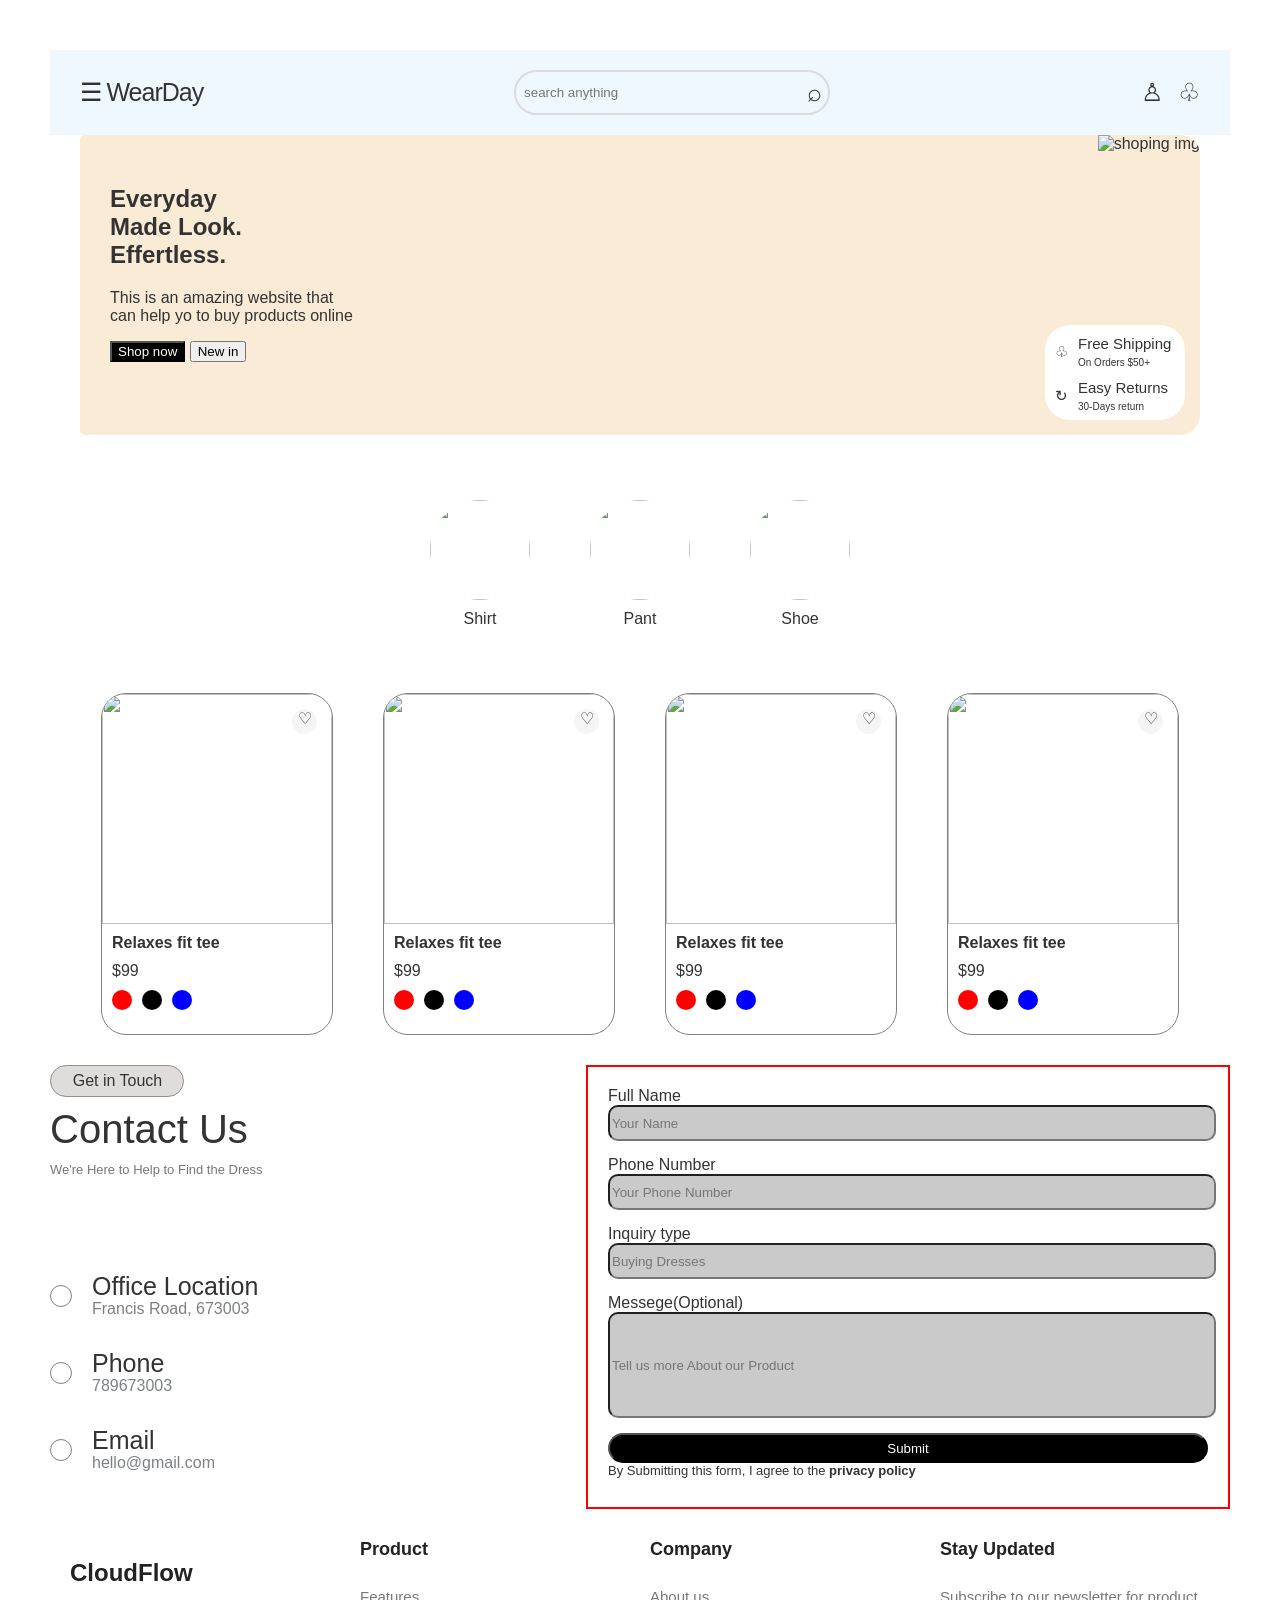
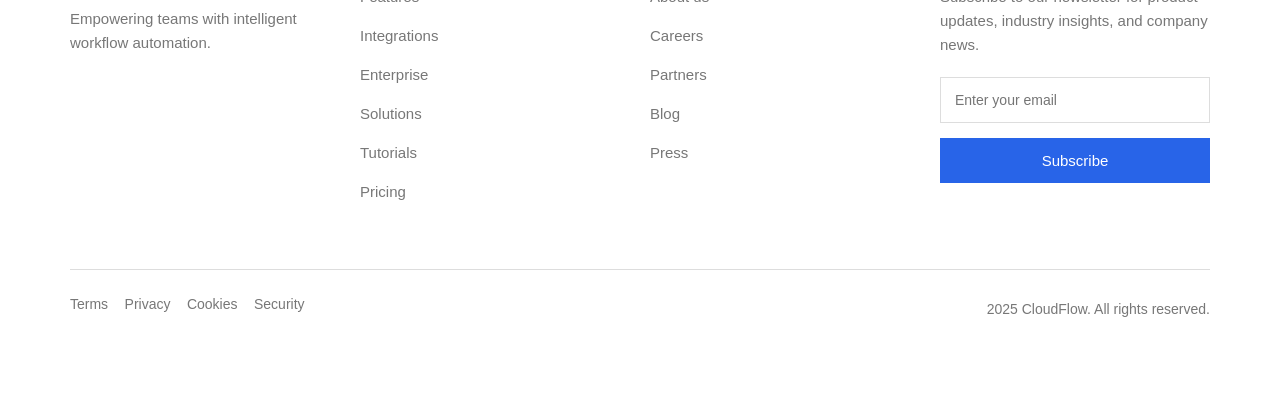
==== main.html @ ed339ae3 "new changes" ====
<!doctype html>
<html lang="en">
  <head>
    <meta charset="UTF-8" />
    <meta name="viewport" content="width=device-width, initial-scale=1.0" />
    <title>Document</title>
    <link rel="stylesheet" href="/main.css">
    <link rel="stylesheet" href="/style.css" />
  </head>

  <body>
    <header class="navbar">
      <div class="logo">
        <span>☰</span>
        <a>WearDay</a>
      </div>
      <div class="searchbar">
        <input type="search" placeholder="search anything" />
        <span>⌕</span>
      </div>
      <div class="cart">
        <span>♙</span>
        <span>♧</span>
      </div>
    </header>
    <section>
      <div class="hero">
        <div class="herosent">
          <h1>
            Everyday <br />
            Made Look. <br />
            Effertless.
          </h1>
          <p>
            This is an amazing website that <br />can help yo to buy products
            online
          </p>
          <button class="img2">Shop now</button>
          <button>New in</button>
        </div>

        <img
          class="heroimg"
          src="https://plus.unsplash.com/premium_photo-1681490813995-ab422f7d6e3b?q=80&w=870&auto=format&fit=crop&ixlib=rb-4.1.0&ixid=NHwxMjA3fDA%3D"
          alt="shoping img"
        />
        <div class="welcommsg">
          <div class="divi3">
            <span>♧</span>
            <div class="divi2">
              <span>Free Shipping</span><br />
              <span class="return2">On Orders $50+</span>
            </div>
          </div>

          <div class="divi4">
            <span>↻</span>
            <div class="divi">
              <span>Easy Returns</span>
              <br />
              <span class="return">30-Days return</span>
            </div>
          </div>
        </div>
      </div>
    </section>
    <section>
      <div class="category">
        <div class="categorycontent">
          <div>
            <img
              src="https://images.unsplash.com/photo-1581655353564-df123a1eb820?q=80&w=387&auto=format&fit=crop&ixlib=rb-4.1.0&ixid=NHwxMjA3fDA%3D"
              alt=""
            />
          </div>
          <span>Shirt</span>
        </div>
        <div class="categorycontent">
          <div>
            <img
              src="https://plus.unsplash.com/premium_photo-1674828601362-afb73c907ebe?q=80&w=453&auto=format&fit=crop&ixlib=rb-4.1.0&ixid=NHwxMjA3fDA%3D"
              alt=""
            />
          </div>
          <span>Pant</span>
        </div>
        <div class="categorycontent">
          <div>
            <img
              src="https://images.unsplash.com/photo-1606107557195-0e29a4b5b4aa?q=80&w=464&auto=format&fit=crop&ixlib=rb-4.1.0&ixid=NHwxMjA3fDA%3D"
              alt=""
            />
          </div>
          <span>Shoe</span>
        </div>
      </div>
    </section>
    <section>
      <div class="newwar">
        <div class="card">
          <div class="cardimage">
            <img
              src="https://images.unsplash.com/photo-1521572163474-6864f9cf17ab?q=80&w=580&auto=format&fit=crop&ixlib=rb-4.1.0&ixid=NHwxMjA3fDA%3D"
              alt=""
            />
          </div>
          <div class="wishlist">
            <span>♡</span>
          </div>
          <div class="cardcontent">
            <span class="content1">Relaxes fit tee</span>
            <span class="content2">$99</span>
            <div class="cardcircle">
              <div class="circle1"></div>
              <div class="circle2"></div>
              <div class="circle3"></div>
            </div>
          </div>
        </div>
        <div class="card">
          <div class="cardimage">
            <img
              src="https://images.unsplash.com/photo-1521572163474-6864f9cf17ab?q=80&w=580&auto=format&fit=crop&ixlib=rb-4.1.0&ixid=NHwxMjA3fDA%3D"
              alt=""
            />
          </div>
          <div class="wishlist">
            <span>♡</span>
          </div>
          <div class="cardcontent">
            <span class="content1">Relaxes fit tee</span>
            <span class="content2">$99</span>
            <div class="cardcircle">
              <div class="circle1"></div>
              <div class="circle2"></div>
              <div class="circle3"></div>
            </div>
          </div>
        </div>
        <div class="card">
          <div class="cardimage">
            <img
              src="https://images.unsplash.com/photo-1521572163474-6864f9cf17ab?q=80&w=580&auto=format&fit=crop&ixlib=rb-4.1.0&ixid=NHwxMjA3fDA%3D"
              alt=""
            />
          </div>
          <div class="wishlist">
            <span>♡</span>
          </div>
          <div class="cardcontent">
            <span class="content1">Relaxes fit tee</span>
            <span class="content2">$99</span>
            <div class="cardcircle">
              <div class="circle1"></div>
              <div class="circle2"></div>
              <div class="circle3"></div>
            </div>
          </div>
        </div>
        <div class="card">
          <div class="cardimage">
            <img
              src="https://images.unsplash.com/photo-1521572163474-6864f9cf17ab?q=80&w=580&auto=format&fit=crop&ixlib=rb-4.1.0&ixid=NHwxMjA3fDA%3D"
              alt=""
            />
          </div>
          <div class="wishlist">
            <span>♡</span>
          </div>
          <div class="cardcontent">
            <span class="content1">Relaxes fit tee</span>
            <span class="content2">$99</span>
            <div class="cardcircle">
              <div class="circle1"></div>
              <div class="circle2"></div>
              <div class="circle3"></div>
            </div>
          </div>
        </div>
      </div>
    </section>
     <link rel="stylesheet" href="/contact.css" />
    <link
      rel="stylesheet"
      href="https://cdnjs.cloudflare.com/ajax/libs/font-awesome/7.3.1/css/all.min.css"
      integrity="sha512-QeR2VH+lsBE5LSAe1Q5EnTBbe7XTBubt8dG93Y7gidSgdMCr8nVqKcfKAMyN96SV8KDbZVTDXChatu5G2KQGzg=="
      crossorigin="anonymous"
      referrerpolicy="no-referrer"
    />
  </head>
  <body>
    <div class="og">

    <div class="og2">
        <div class="content">
      <i class="fa-brands fa-facebook-messenger"></i>
      <span>Get in Touch</span>
    </div>
    <div class="contact">
      <span>Contact Us</span>
    </div>
    <div class="pg">
      <span>We're Here to Help to Find the Dress</span>
    </div>
    <div class="wel">
      <div class="alloc">
        <span class="location"><i class="fa-solid fa-location-dot"></i></span>
        <div class="loc">
          <span>Office Location</span><br />
          <p>Francis Road, 673003</p>
        </div>
      </div>
    </div>
    <div class="kol">
      <div class="alloc">
        <span class="location"><i class="fa-solid fa-phone"></i></span>
        <div class="loc">
          <span>Phone</span><br />
          <p>789673003</p>
        </div>
      </div>
    </div>
    <div class="kol">
      <div class="alloc">
        <span class="location"><i class="fa-regular fa-envelope"></i></i></span>
        <div class="loc">
          <span>Email</span><br />
          <p>hello@gmail.com</p>
        </div>
      </div>
    </div>
    </div>
    <div class="themain">
        <div class="name">
            <span>Full Name</span><br>
            <input type="text" placeholder="Your Name" class="box">
        </div>
        <div class="phn">
            <span>Phone Number</span><br>
            <input type="tel" placeholder="Your Phone Number" class="box">
        </div>
        <div class="text">
            <span>Inquiry type</span><br>
            <input type="text" placeholder="Buying Dresses" class="box">
        </div>
        <div class="msg">
            <span>Messege(Optional)</span><br>
            <input type="text" placeholder="Tell us more About our Product">
        </div>
        <button class="but">Submit</button><br>
        <div class="sent">
            <span>By Submitting this form, I agree to the <b>privacy policy</b> </span>
        </div>

    </div>
    </div>
    <link rel="stylesheet" href="/footer.css" />
    <link
      rel="stylesheet"
      href="https://cdnjs.cloudflare.com/ajax/libs/font-awesome/7.3.1/css/all.min.css"
      integrity="sha512-QeR2VH+lsBE5LSAe1Q5EnTBbe7XTBubt8dG93Y7gidSgdMCr8nVqKcfKAMyN96SV8KDbZVTDXChatu5G2KQGzg=="
      crossorigin="anonymous"
      referrerpolicy="no-referrer"
    />
  </head>
  <body>
    <footer>
      <div class="footer-content">
        <div class="about">
          <h2>CloudFlow</h2>
          <p>Empowering teams with intelligent workflow automation.</p>
          <i class="fa-brands fa-twitter"></i>
          <i class="fa-brands fa-linkedin"></i>
          <i class="fa-brands fa-github"></i>
        </div>

        <div>
          <h3>Product</h3>
          <p>Features</p>
          <p>Integrations</p>
          <p>Enterprise</p>
          <p>Solutions</p>
          <p>Tutorials</p>
          <p>Pricing</p>
        </div>

        <div>
          <h3>Company</h3>
          <p>About us</p>
          <p>Careers</p>
          <p>Partners</p>
          <p>Blog</p>
          <p>Press</p>
        </div>

        <div class="newsletter">
          <h3>Stay Updated</h3>
          <p>
            Subscribe to our newsletter for product updates, industry insights,
            and company news.
          </p>
          <input type="email" placeholder="Enter your email" />
          <button>Subscribe</button>
        </div>
      </div>
      <hr />

      <div class="footer-bottom">
        <div>
          <span>Terms</span>
          <span>Privacy</span>
          <span>Cookies</span>
          <span>Security</span>
        </div>

        <p>2025 CloudFlow. All rights reserved.</p>
      </div>
    </footer>
  
  </body>
</html>
---- main.css ----
body {
  margin: 0px;
  pad: 0px;
}

.navbar {
  display: flex;
  align-items: center;
  justify-content: space-between;
  padding: 20px 30px;
  background-color: aliceblue;
}

.logo {
  gap: 15px;
  align-content: center;
}

.logo span {
  font-size: 25px;
  padding: 0px;
  margin: 0px;
}

.logo a {
  font-size: 25px;
  font-weight: 900px;
  letter-spacing: -1px;
  text-decoration: none;
}

.searchbar {
  display: flex;
  align-items: center;
  justify-content: space-between;
  border: 2px solid rgb(219, 219, 219);
  padding: 6px;
  border-radius: 25px;
  width: 300px;
}

.searchbar input {
  background-color: aliceblue;
  border: none;
}

.searchbar span {
  font-size: 25px;
}

.cart {
  font-size: 25px;
  display: flex;
  gap: 15px;
}

.hero {
  display: flex;
  background-color: antiquewhite;
  justify-content: space-between;
  margin: 0px 30px;
  border-radius: 5px 20px 20px 5px;
  position: relative;
}

.heroimg {
  height: 300px;
  border-radius: 0px 20px 20px 0px;
}

.herosent {
  margin: 30px;
}

.img2 {
  color: white;
  background-color: black;
}
.welcommsg {
  display: block;
  position: absolute;
  background-color: rgb(255, 255, 255);
  height: 75px;
  width: 120px;
  bottom: 15px;
  right: 15px;
  border-radius: 25px;
  z-index: 10;
  padding: 10px 10px;
}
.divi3 {
  display: flex;
  align-items: center;
  font-size: 15px;
  gap: 10px;
}
.divi4 {
  display: flex;
  align-items: center;
  font-size: 15px;
  gap: 10px;
  margin-top: 10px;
}

.return {
  font-size: 10px;
  font-weight: 100;
}
.return2 {
  font-size: 10px;
  font-weight: 100;
}
.category {
  margin: 30px 30px 0px 30px;
  display: grid;
  grid-column: 3;
  grid-auto-flow: column;
  gap: 50px;
  justify-content: center;
  padding: 30px;
}
.categorycontent {
  margin: 5px;
  display: flex;
  flex-direction: column;
  gap: 10px;
  align-items: center;
}
.categorycontent div {
  width: 100px;
  height: 100px;
  border-radius: 50%;
  overflow: hidden;
}
.categorycontent img {
  width: 100px;
  height: 100px;
}
.categorycontent img:hover {
  transform: scale(1.1);
}
.categorycontent span:hover {
  color: red;
}
.categorycontent div:hover {
  border: 2px solid green;
}
.newwar{
    margin: 30px;
    display: grid;
    grid-column: 4;
    grid-auto-flow: column;
    gap: 50px;
    justify-content: center ;
}
.card{
    height: 340px;
    width: 230px;
    overflow: hidden;
    border: 1px solid grey;
    border-radius: 25px;
    position: relative;
}
.cardimage{
    width: 100%;
    height: 230px;
    overflow: hidden;
}
.cardimage img{
    width: 100%;
    height: 100%;
}
.wishlist{
    position: absolute;
    z-index: 10px;
    height: 25px;
    width: 25px;
    background-color: whitesmoke;
    top: 15px;
    right: 15px;
    border-radius: 50%;
    text-align: center;
}
.cardcontent{
    display: flex;
    flex-direction: column;
    text-align:start;
    gap: 10px;
    padding: 10px;
}
.content1{
    font-weight: bold;
}
.content2{
    font-weight: 100;
}
.cardcircle{
    display: flex;
    flex-direction: row;
    gap: 10px;
}
.circle1{
    height: 20px;
    width: 20px;
    background-color: red;
    border-radius: 50%;
}
.circle2{
    height: 20px;
    width: 20px;
    background-color: black;
    border-radius: 50%;
}
.circle3{
    height: 20px;
    width: 20px;
    background-color:blue;
    border-radius: 50%;
}
.card:hover{
  transform: scale(1.1);
}
body {
  margin: 30px;
}
.og {
  display: flex;
  justify-content: space-between;

  /* display: grid;
   grid-template-columns: repeat(2,1fr); */
}
.content {
  border: 1px solid rgb(150, 141, 141);
  padding: 6px;
  border-radius: 25px;
  width: 120px;

  display: flex;
  align-items: center;
  gap: 1px;
  justify-content: center;
  background-color: rgb(223, 220, 220);
}
.contact {
  font-size: 40px;
  margin-top: 10px;
}
.pg {
  font-size: small;
  margin-top: 10px;
  color: rgb(122, 120, 118);
}
.location {
  border: 1px solid grey;
  width: fit-content;
  padding: 10px;
  border-radius: 100%;
  justify-content: center;
  align-items: center;
  margin-top: 50px;
}
.alloc {
  align-items: center;
  display: flex;
  gap: 20px;
}
.wel {
  margin-top: 30px;
  align-items: center;
  display: flex;
  gap: 20px;
}
.loc {
  margin-top: 65px;
}
.loc p {
  margin-top: -1px;
  color: rgb(125, 128, 131);
}
.loc span {
  font-size: 25px;
}
.icon {
  border: 1px solid grey;
  padding: 10px;
  border-radius: 100%;
  justify-content: center;
  align-items: center;
  width: fit-content;
}
.sel {
  margin-top: 20px;
  display: flex;
}
.ds {
  display: flex;
}
.ds span {
  display: flex;
}
.kol {
  margin-top: -50px;
}
.themain {
  padding: 20px;
  border: 2px solid red;
  width: 600px;
  height: 400px;
  right: auto;
  top: auto;
  background-color: white;
}
.phn {
  margin-top: 15px;
}
.sent {
  font-size: small;
}
.text {
  margin-top: 15px;
}
.msg {
  margin-top: 15px;
}
.msg input {
  width: 100%;
  height: 100px;
  border-radius: 10px;
  background-color: rgb(202, 202, 202);
}

.box {
  width: 100%;
  height: 30px;
  border-radius: 10px;
  background-color: rgb(202, 202, 202);
}
.but {
  width: 100%;
  height: 30px;
  margin-top: 15px;
  background-color: black;
  color: white;
  border-radius: 25px;
}
body {
    font-family: Arial, sans-serif;
  
   
    padding: 20px;
    color: #333333;
}

footer {
    background-color: #ffffff;
    padding: 50px 40px;
    width: 100%;
    box-sizing: border-box;
}


.footer-content {
    display: grid;
    grid-template-columns: repeat(4 , 1fr);
    align-items: start;
    padding-bottom: 50px;
}

.footer-content h2 {
    font-size: 24px;
    margin: 5 5 50px;
    color: #222222;
}

.footer-content h3 {
    font-size: 18px;
    margin: 0 0 25px;
    color: #222222;
}

.footer-content p {
    font-size: 15px;
    line-height: 1.6;
    color: #777777;
    margin: 0 0 15px;
}

.about p {
    max-width: 300px;
}


.social {
    font-size: 20px;
    margin-top: 25px ;
}


.newsletter input {
    display: block;
    width: 100%;
    padding: 14px;
    margin: 20px 0 15px;
    border: 1px solid #dddddd;
    box-sizing: border-box;
    font-size: 14px;
}

.newsletter button {
    width: 100%;
    padding: 14px;
    background-color: #2864e8;
    color: white;
    border: none;
    font-size: 15px;
    cursor: pointer;
}

.newsletter button:hover {
    background-color: #174bc0;
}


footer hr {
    border: none;
    border-top: 1px solid #dddddd;
    margin: 0;
}


.footer-bottom {
    display: flex;
    justify-content: space-between;
    align-items: center;
    gap: 20px;
    padding-top: 25px;
}

.footer-bottom span {
    display: inline-block;
    margin-right: 25px;
    font-size: 14px;
    color: #777777;
    margin-right: 0;
}

.footer-bottom p {
    font-size: 14px;
    color: #777777;
    margin: 0;
}


    footer {
        padding: 30px 20px;
    }

    .footer-content {
        gap: 30px 20px;
    }

    /* .footer-bottom {
        flex-direction: column;
        align-items: flex-end;
    } */

    .footer-bottom span {
        margin-right: 12px;
        align-items: flex-start;
    }



    .footer-content {
    
         display: grid ;
    gap: 20px ;
    }

    .footer-bottom span {
        margin-bottom: 10px;
    }
---- style.css ----
body {
  margin: 0px;
  pad: 0px;
}

.navbar {
  display: flex;
  align-items: center;
  justify-content: space-between;
  padding: 20px 30px;
  background-color: aliceblue;
}

.logo {
  gap: 15px;
  align-content: center;
}

.logo span {
  font-size: 25px;
  padding: 0px;
  margin: 0px;
}

.logo a {
  font-size: 25px;
  font-weight: 900px;
  letter-spacing: -1px;
  text-decoration: none;
}

.searchbar {
  display: flex;
  align-items: center;
  justify-content: space-between;
  border: 2px solid rgb(219, 219, 219);
  padding: 6px;
  border-radius: 25px;
  width: 300px;
}

.searchbar input {
  background-color: aliceblue;
  border: none;
}

.searchbar span {
  font-size: 25px;
}

.cart {
  font-size: 25px;
  display: flex;
  gap: 15px;
}

.hero {
  display: flex;
  background-color: antiquewhite;
  justify-content: space-between;
  margin: 0px 30px;
  border-radius: 5px 20px 20px 5px;
  position: relative;
}

.heroimg {
  height: 300px;
  border-radius: 0px 20px 20px 0px;
}

.herosent {
  margin: 30px;
}

.img2 {
  color: white;
  background-color: black;
}
.welcommsg {
  display: block;
  position: absolute;
  background-color: rgb(255, 255, 255);
  height: 75px;
  width: 120px;
  bottom: 15px;
  right: 15px;
  border-radius: 25px;
  z-index: 10;
  padding: 10px 10px;
}
.divi3 {
  display: flex;
  align-items: center;
  font-size: 15px;
  gap: 10px;
}
.divi4 {
  display: flex;
  align-items: center;
  font-size: 15px;
  gap: 10px;
  margin-top: 10px;
}

.return {
  font-size: 10px;
  font-weight: 100;
}
.return2 {
  font-size: 10px;
  font-weight: 100;
}
.category {
  margin: 30px 30px 0px 30px;
  display: grid;
  grid-column: 3;
  grid-auto-flow: column;
  gap: 50px;
  justify-content: center;
  padding: 30px;
}
.categorycontent {
  margin: 5px;
  display: flex;
  flex-direction: column;
  gap: 10px;
  align-items: center;
}
.categorycontent div {
  width: 100px;
  height: 100px;
  border-radius: 50%;
  overflow: hidden;
}
.categorycontent img {
  width: 100px;
  height: 100px;
}
.categorycontent img:hover {
  transform: scale(1.1);
}
.categorycontent span:hover {
  color: red;
}
.categorycontent div:hover {
  border: 2px solid green;
}
.newwar{
    margin: 30px;
    display: grid;
    grid-column: 4;
    grid-auto-flow: column;
    gap: 50px;
    justify-content: center ;
}
.card{
    height: 340px;
    width: 230px;
    overflow: hidden;
    border: 1px solid grey;
    border-radius: 25px;
    position: relative;
}
.cardimage{
    width: 100%;
    height: 230px;
    overflow: hidden;
}
.cardimage img{
    width: 100%;
    height: 100%;
}
.wishlist{
    position: absolute;
    z-index: 10px;
    height: 25px;
    width: 25px;
    background-color: whitesmoke;
    top: 15px;
    right: 15px;
    border-radius: 50%;
    text-align: center;
}
.cardcontent{
    display: flex;
    flex-direction: column;
    text-align:start;
    gap: 10px;
    padding: 10px;
}
.content1{
    font-weight: bold;
}
.content2{
    font-weight: 100;
}
.cardcircle{
    display: flex;
    flex-direction: row;
    gap: 10px;
}
.circle1{
    height: 20px;
    width: 20px;
    background-color: red;
    border-radius: 50%;
}
.circle2{
    height: 20px;
    width: 20px;
    background-color: black;
    border-radius: 50%;
}
.circle3{
    height: 20px;
    width: 20px;
    background-color:blue;
    border-radius: 50%;
}
.card:hover{
  transform: scale(1.1);
}
---- contact.css ----
body {
  margin: 30px;
}
.og {
  display: flex;
  justify-content: space-between;

  /* display: grid;
   grid-template-columns: repeat(2,1fr); */
}
.content {
  border: 1px solid rgb(150, 141, 141);
  padding: 6px;
  border-radius: 25px;
  width: 120px;

  display: flex;
  align-items: center;
  gap: 1px;
  justify-content: center;
  background-color: rgb(223, 220, 220);
}
.contact {
  font-size: 40px;
  margin-top: 10px;
}
.pg {
  font-size: small;
  margin-top: 10px;
  color: rgb(122, 120, 118);
}
.location {
  border: 1px solid grey;
  width: fit-content;
  padding: 10px;
  border-radius: 100%;
  justify-content: center;
  align-items: center;
  margin-top: 50px;
}
.alloc {
  align-items: center;
  display: flex;
  gap: 20px;
}
.wel {
  margin-top: 30px;
  align-items: center;
  display: flex;
  gap: 20px;
}
.loc {
  margin-top: 65px;
}
.loc p {
  margin-top: -1px;
  color: rgb(125, 128, 131);
}
.loc span {
  font-size: 25px;
}
.icon {
  border: 1px solid grey;
  padding: 10px;
  border-radius: 100%;
  justify-content: center;
  align-items: center;
  width: fit-content;
}
.sel {
  margin-top: 20px;
  display: flex;
}
.ds {
  display: flex;
}
.ds span {
  display: flex;
}
.kol {
  margin-top: -50px;
}
.themain {
  padding: 20px;
  border: 2px solid red;
  width: 600px;
  height: 400px;
  right: auto;
  top: auto;
  background-color: white;
}
.phn {
  margin-top: 15px;
}
.sent {
  font-size: small;
}
.text {
  margin-top: 15px;
}
.msg {
  margin-top: 15px;
}
.msg input {
  width: 100%;
  height: 100px;
  border-radius: 10px;
  background-color: rgb(202, 202, 202);
}

.box {
  width: 100%;
  height: 30px;
  border-radius: 10px;
  background-color: rgb(202, 202, 202);
}
.but {
  width: 100%;
  height: 30px;
  margin-top: 15px;
  background-color: black;
  color: white;
  border-radius: 25px;
}
---- footer.css ----
body {
    font-family: Arial, sans-serif;
  
   
    padding: 20px;
    color: #333333;
}

footer {
    background-color: #ffffff;
    padding: 50px 40px;
    width: 100%;
    box-sizing: border-box;
}


.footer-content {
    display: grid;
    grid-template-columns: repeat(4 , 1fr);
    align-items: start;
    padding-bottom: 50px;
}

.footer-content h2 {
    font-size: 24px;
    margin: 5 5 50px;
    color: #222222;
}

.footer-content h3 {
    font-size: 18px;
    margin: 0 0 25px;
    color: #222222;
}

.footer-content p {
    font-size: 15px;
    line-height: 1.6;
    color: #777777;
    margin: 0 0 15px;
}

.about p {
    max-width: 300px;
}


.social {
    font-size: 20px;
    margin-top: 25px ;
}


.newsletter input {
    display: block;
    width: 100%;
    padding: 14px;
    margin: 20px 0 15px;
    border: 1px solid #dddddd;
    box-sizing: border-box;
    font-size: 14px;
}

.newsletter button {
    width: 100%;
    padding: 14px;
    background-color: #2864e8;
    color: white;
    border: none;
    font-size: 15px;
    cursor: pointer;
}

.newsletter button:hover {
    background-color: #174bc0;
}


footer hr {
    border: none;
    border-top: 1px solid #dddddd;
    margin: 0;
}


.footer-bottom {
    display: flex;
    justify-content: space-between;
    align-items: center;
    gap: 20px;
    padding-top: 25px;
}

.footer-bottom span {
    display: inline-block;
    margin-right: 25px;
    font-size: 14px;
    color: #777777;
    margin-right: 0;
}

.footer-bottom p {
    font-size: 14px;
    color: #777777;
    margin: 0;
}


    footer {
        padding: 30px 20px;
    }

    .footer-content {
        gap: 30px 20px;
    }

    /* .footer-bottom {
        flex-direction: column;
        align-items: flex-end;
    } */

    .footer-bottom span {
        margin-right: 12px;
        align-items: flex-start;
    }



    .footer-content {
    
         display: grid ;
    gap: 20px ;
    }

    .footer-bottom span {
        margin-bottom: 10px;
    }
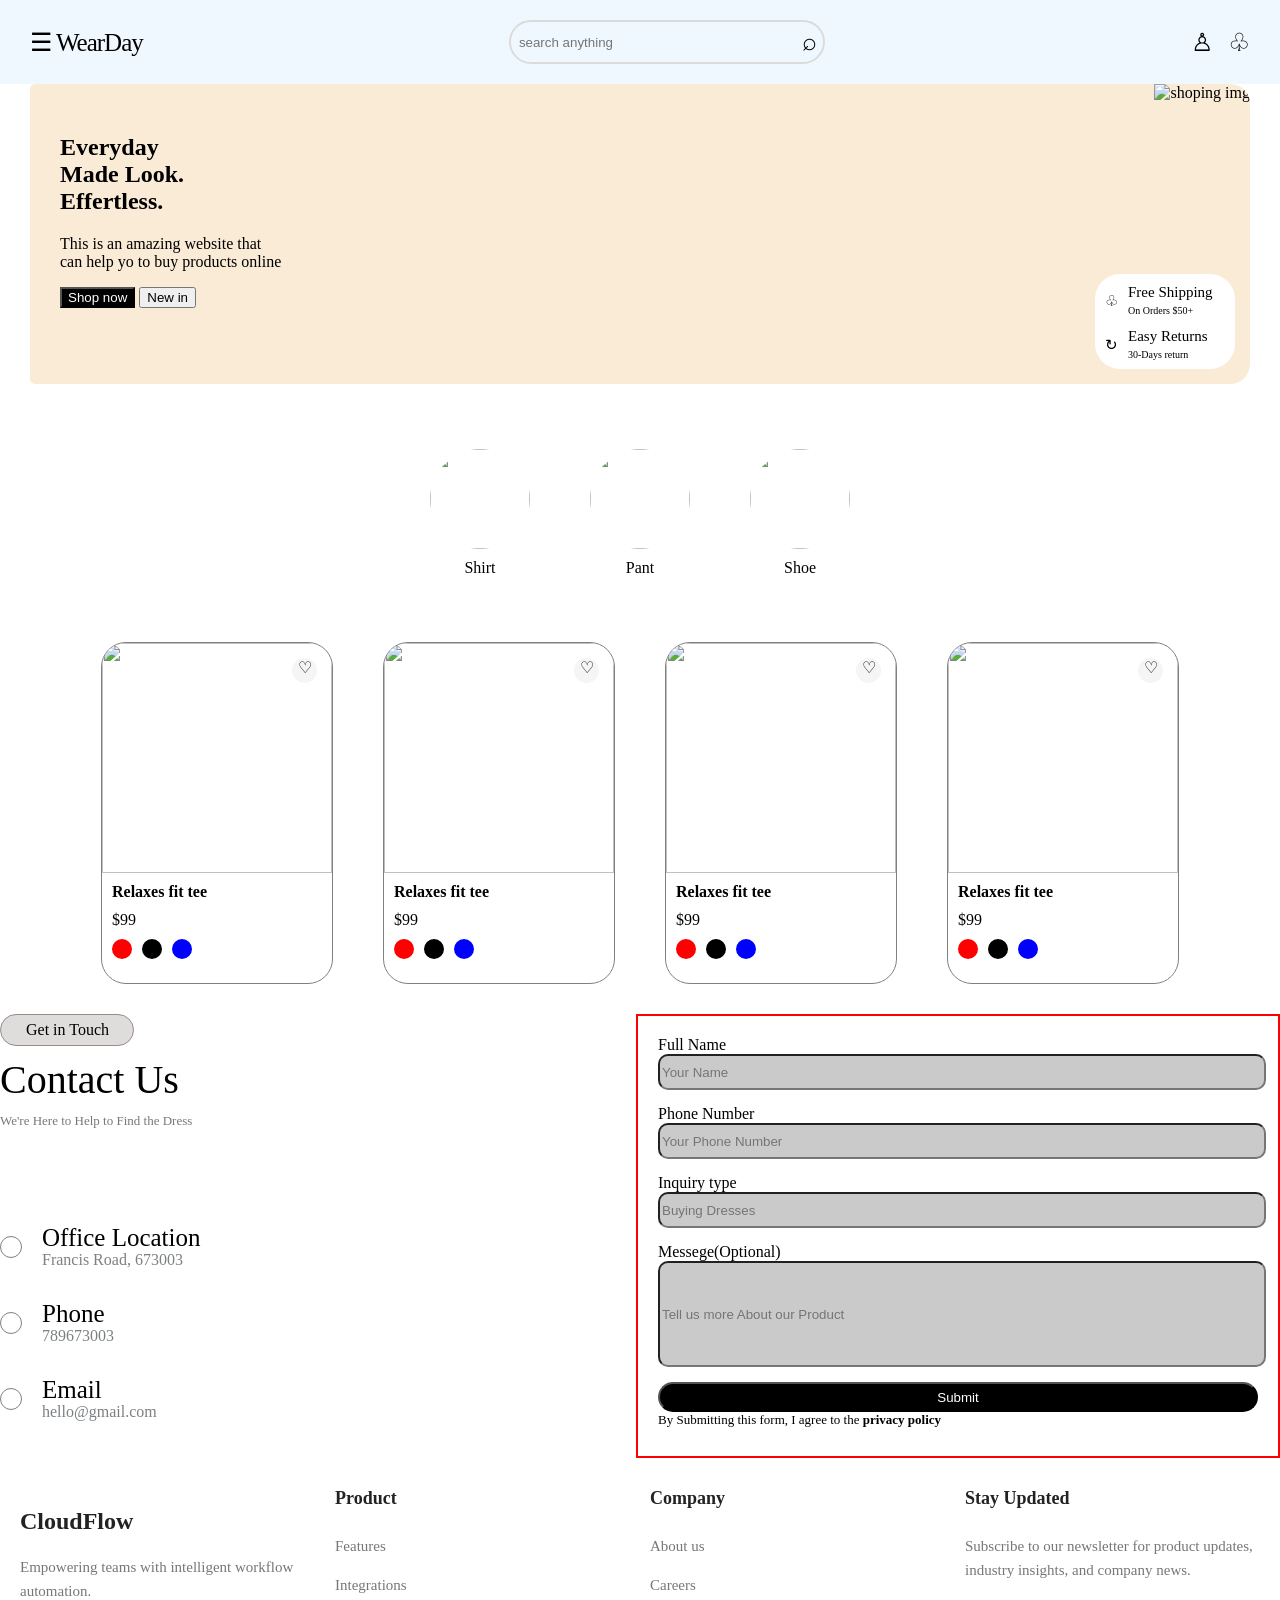
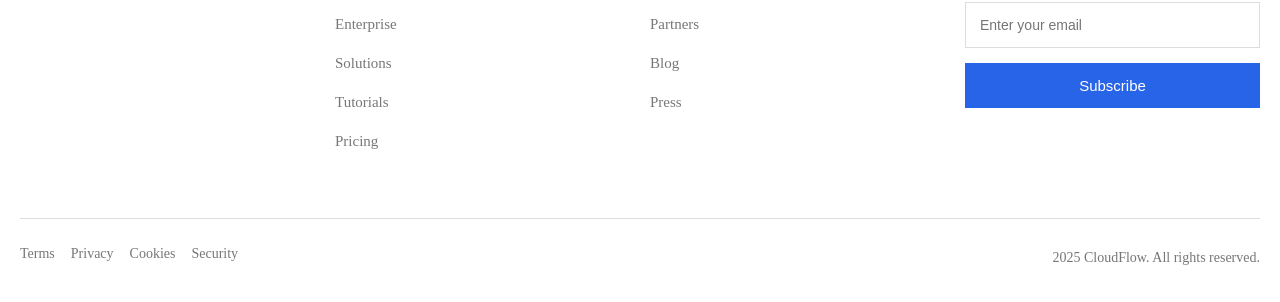
==== commit ca1f0454: "changes" ====
--- a/main.html
+++ b/main.html
@@ -6,9 +6,17 @@
     <title>Document</title>
     <link rel="stylesheet" href="/main.css">
     <link rel="stylesheet" href="/style.css" />
+       <link
+      rel="stylesheet"
+      href="https://cdnjs.cloudflare.com/ajax/libs/font-awesome/7.3.1/css/all.min.css"
+      integrity="sha512-QeR2VH+lsBE5LSAe1Q5EnTBbe7XTBubt8dG93Y7gidSgdMCr8nVqKcfKAMyN96SV8KDbZVTDXChatu5G2KQGzg=="
+      crossorigin="anonymous"
+      referrerpolicy="no-referrer"
+    />
   </head>
-
+  
   <body>
+    
     <header class="navbar">
       <div class="logo">
         <span>☰</span>
@@ -179,16 +187,9 @@
         </div>
       </div>
     </section>
-     <link rel="stylesheet" href="/contact.css" />
-    <link
-      rel="stylesheet"
-      href="https://cdnjs.cloudflare.com/ajax/libs/font-awesome/7.3.1/css/all.min.css"
-      integrity="sha512-QeR2VH+lsBE5LSAe1Q5EnTBbe7XTBubt8dG93Y7gidSgdMCr8nVqKcfKAMyN96SV8KDbZVTDXChatu5G2KQGzg=="
-      crossorigin="anonymous"
-      referrerpolicy="no-referrer"
-    />
-  </head>
-  <body>
+
+  
+  
     <div class="og">
 
     <div class="og2">
@@ -254,16 +255,7 @@
 
     </div>
     </div>
-    <link rel="stylesheet" href="/footer.css" />
-    <link
-      rel="stylesheet"
-      href="https://cdnjs.cloudflare.com/ajax/libs/font-awesome/7.3.1/css/all.min.css"
-      integrity="sha512-QeR2VH+lsBE5LSAe1Q5EnTBbe7XTBubt8dG93Y7gidSgdMCr8nVqKcfKAMyN96SV8KDbZVTDXChatu5G2KQGzg=="
-      crossorigin="anonymous"
-      referrerpolicy="no-referrer"
-    />
-  </head>
-  <body>
+
     <footer>
       <div class="footer-content">
         <div class="about">
@@ -316,6 +308,6 @@
         <p>2025 CloudFlow. All rights reserved.</p>
       </div>
     </footer>
-  
+
   </body>
 </html>
--- a/main.css
+++ b/main.css
@@ -1,7 +1,8 @@
 body {
   margin: 0px;
-  pad: 0px;
-}
+  padding: 0px;
+}
+
 
 .navbar {
   display: flex;
@@ -220,9 +221,7 @@
 .card:hover{
   transform: scale(1.1);
 }
-body {
-  margin: 30px;
-}
+
 .og {
   display: flex;
   justify-content: space-between;
@@ -344,13 +343,7 @@
   color: white;
   border-radius: 25px;
 }
-body {
-    font-family: Arial, sans-serif;
-  
-   
-    padding: 20px;
-    color: #333333;
-}
+
 
 footer {
     background-color: #ffffff;
@@ -480,4 +473,5 @@
 
     .footer-bottom span {
         margin-bottom: 10px;
-    }+    }
+    
